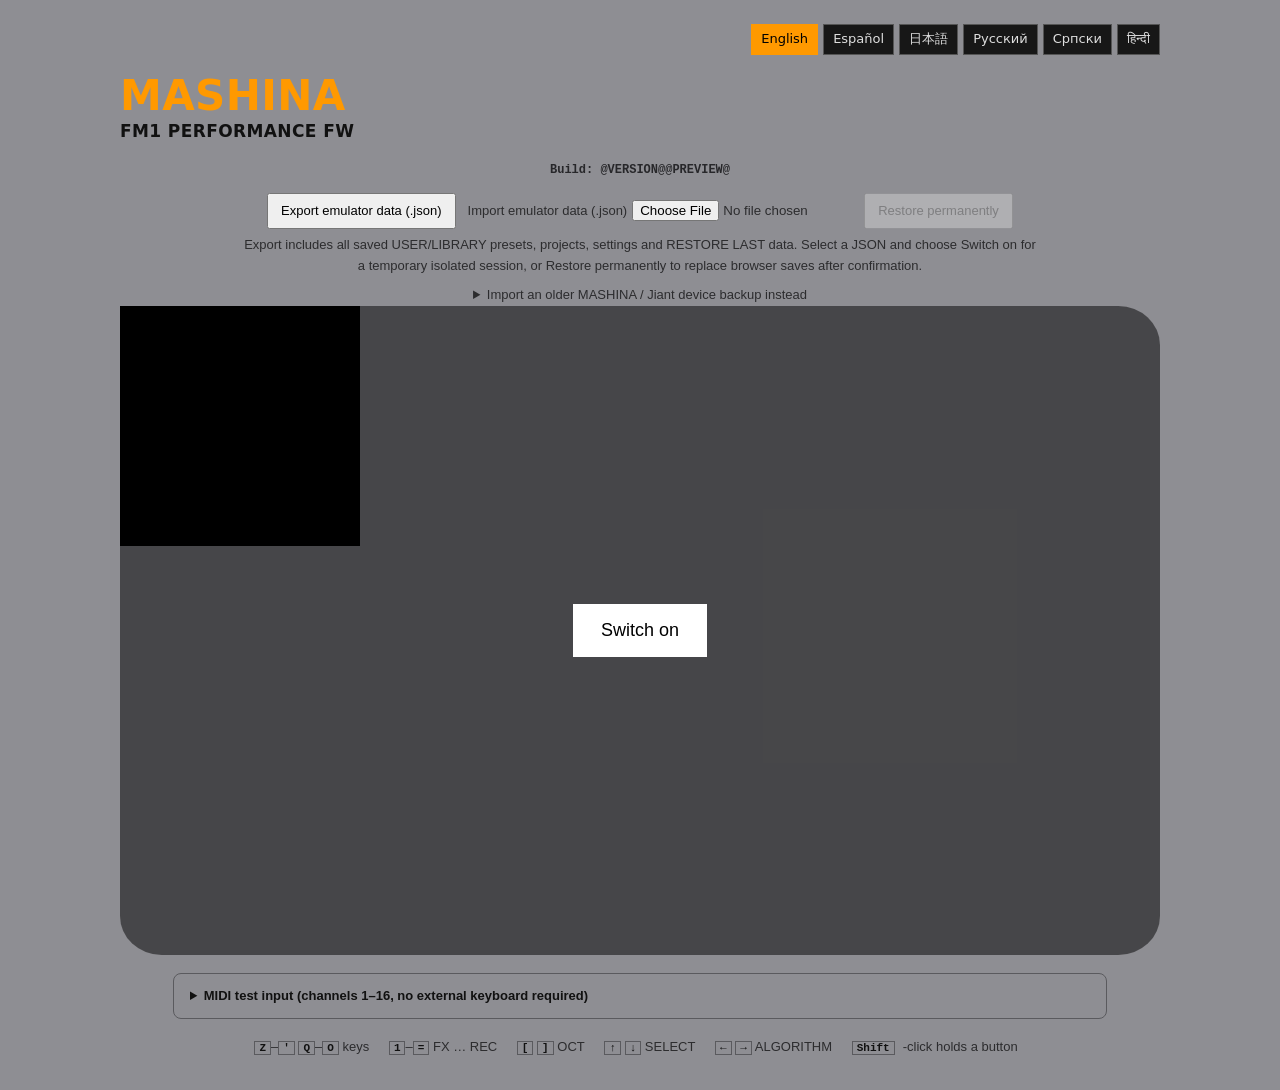
==== web/emu/index.html @ abeaca4f "Add Program Change controls to emulator MIDI test panel and exercise actual MIDI queue" ====
<!doctype html>
<!-- SPDX-License-Identifier: GPL-3.0-only
     Copyright (C) 2026 Leo Kuroshita (@kurogedelic), Hügelton Instruments
     Portions Copyright (C) 2026 Juan Ignacio Antonucci (Juan Jiant)
     The page follows X0X's browser page, web/emu/index.html of charlesvestal/fm1-x0x (GPL-3.0), a Felucca fork. -->
<html lang="en">
<head>
<meta charset="utf-8">
<meta name="viewport" content="width=device-width, initial-scale=1">
<title>MASHINA</title>
<link rel="icon" href="data:image/svg+xml,%3Csvg xmlns=%22http://www.w3.org/2000/svg%22 viewBox=%220 0 16 16%22%3E%3Crect width=%2216%22 height=%2216%22 rx=%223%22/%3E%3Crect x=%224%22 y=%224%22 width=%228%22 height=%228%22 fill=%22%23fff%22/%3E%3C/svg%3E">
<meta name="description" content="MASHINA v0.11, six-track live-performance firmware with external MIDI routing, synth and drum engines for the M-VAVE FM-1, running in your browser.">
<style>
/* DotGothic16 (SIL OFL 1.1, fonts/OFL.txt), cut to printable ASCII, for the knob labels */
@font-face { font-family: "DotGothic16"; src: url("fonts/DotGothic16-subset.woff") format("woff"); font-display: swap; }
:root { --bg: #8e8e93; --fg: #111; --dim: #2c2c2e; --rule: #5a5a5e;
        --body: #1d1d1f; --tray: #141415; --part: #2a2a2d; --edge: #3a3a3e; --label: #d6d6d8;
        --lit: #ff9900; --green: #ff9900; color-scheme: light; }
html, body { background: var(--bg); }
body { margin: 0; color: var(--fg); font: 13px/1.6 -apple-system, BlinkMacSystemFont, "Helvetica Neue", Arial, sans-serif; }
main { max-width: 1040px; margin: 0 auto; padding: 24px 16px 32px; }
@media (orientation: portrait) and (max-width: 700px) { main { padding: 8px 8px 24px; } }
a { color: inherit; }
.device { position: relative; width: 100%; aspect-ratio: 1000 / 624; user-select: none; -webkit-user-select: none;
          -webkit-touch-callout: none; touch-action: manipulation; }
.device svg { position: absolute; inset: 0; width: 100%; height: 100%; pointer-events: none; }
.device canvas { position: absolute; image-rendering: crisp-edges; image-rendering: pixelated; background: #000; }
.hit { position: absolute; touch-action: none; cursor: pointer; -webkit-tap-highlight-color: transparent; border-radius: 10px; }
.hit.knob { cursor: ns-resize; border-radius: 50%; }
.hit:focus-visible { outline: 2px solid var(--lit); outline-offset: 2px; }
.face { transition: fill .05s; }
.dim .face.btn { fill: #3a3934; }
.lit .face.btn { fill: var(--lit); }
.lit text { fill: #1d1d1f; }
.green .face.btn { fill: var(--green); }
.green text { fill: #0d2414; }
.face.key { fill: #0c0c0d; stroke: var(--edge); stroke-width: 1.5; }
.slit { fill: #3a3a3c; transition: fill .05s; }
.dim .slit { fill: #77777b; }
.lit .slit { fill: #ececee; filter: drop-shadow(0 0 3px rgba(255, 255, 255, .6)); }
/* #119: what can be pressed breathes, dark .. ~60 % of lit and back (hal/fm1_input.h fm1_led_breath, ~1.1 s; MENU >
 * LEDS DIM LO ~30 %): the peaks between dark and lit at ~0.8 / ~0.58 on screen (the LED's share, gamma-encoded) */
@keyframes breath-btn { 0%, 100% { fill: #3a3934; } 50% { fill: #d8d8d8; } }
@keyframes breath-slit { 0%, 100% { fill: #3a3a3c; } 50% { fill: #c8c8ca; } }
@keyframes breath-btn-lo { 0%, 100% { fill: #3a3934; } 50% { fill: #acacac; } }
@keyframes breath-slit-lo { 0%, 100% { fill: #3a3a3c; } 50% { fill: #a1a1a3; } }
.breath .face.btn { animation: breath-btn 1.13s ease-in-out infinite; }
.breath .slit { animation: breath-slit 1.13s ease-in-out infinite; }
.dimlo .breath .face.btn { animation-name: breath-btn-lo; }
.dimlo .breath .slit { animation-name: breath-slit-lo; }
@media (prefers-reduced-motion: reduce) {
  .breath .face.btn, .breath .slit { animation: none; }
  .breath .face.btn { fill: #777777; }
  .breath .slit { fill: #a1a1a3; }
}
/* the DRUM grid's beats (hal/fm1_input.h fm1_led_mid): a steady level between the glow and lit, ~15 % (DIM LO ~10 %) */
.mid .slit { fill: #9a9a9e; }
.dimlo .mid .slit { fill: #8a8a8e; }
.held .face { stroke: var(--lit); stroke-width: 3; }
.latched .face { stroke: #ff9900; stroke-width: 3; }
.start { position: absolute; inset: 0; display: grid; place-content: center; justify-items: center; gap: 12px;
         background: rgba(0, 0, 0, .5); border-radius: 4% / 6%; }
.start[hidden] { display: none; }
.start button { font: inherit; font-size: 18px; padding: 12px 28px; background: #fff; color: #000; border: 0; cursor: pointer; }
.start button:disabled { opacity: .4; cursor: progress; }
.start p { margin: 0; max-width: 32em; text-align: center; color: #fff; }
.keys, footer { margin: 16px 0 0; color: var(--dim); text-align: center; }
.keys span { white-space: nowrap; margin: 0 8px; }
.emu-flash-controls { display:flex; justify-content:center; align-items:center; flex-wrap:wrap; gap:12px; margin-bottom:6px; }
.emu-flash-controls button { font:inherit; padding:6px 12px; cursor:pointer; }
.emu-flash-controls label { display:inline-flex; align-items:center; gap:5px; }
.emu-flash-controls input { max-width:220px; }
#flash-status { max-width:800px; margin:6px auto; }
#backup-controls details { margin-top:8px; }
#backup-controls summary { cursor:pointer; }
kbd { font: 600 11px ui-monospace, Menlo, monospace; border: 1px solid var(--rule); padding: 0 4px; color: var(--fg); }
footer { margin-top: 12px; font-size: 12px; }
.midi-test { max-width: 900px; margin: 18px auto; padding: 12px 16px; border: 1px solid var(--rule); border-radius: 8px; }
.midi-test summary { cursor: pointer; font-weight: 600; }
.midi-test .controls, .midi-test .pads { display: flex; flex-wrap: wrap; gap: 8px; margin-top: 12px; align-items: end; }
.midi-test label { display: flex; flex-direction: column; gap: 4px; font-size: 12px; }
.midi-test input { width: 70px; font: inherit; color: var(--fg); background: transparent; border: 1px solid var(--rule); padding: 5px; }
.midi-test button { font: inherit; padding: 6px 10px; cursor: pointer; }
.midi-test button:disabled { opacity: .45; cursor: default; }
.midi-test p { font-size: 12px; color: var(--dim); }
footer nav a { margin: 0 6px; }
footer small { font-size: 11px; opacity: .8; }
</style>
<link rel="stylesheet" href="../mashina-nav.css">
<script defer src="../mashina-nav.js"></script>
<script defer src="../mashina-emu-locale.js"></script>
</head>
<body>
<main>
<nav id="mashina-langs"></nav>
<div class="mashina-site-header"><a class="mashina-brand" href="https://github.com/MishaMashinaMM/mashina-fm1-fw"><strong>MASHINA</strong><span>FM1 PERFORMANCE FW</span></a></div>
<p id="emulator-build-label" style="margin:4px 0 12px;text-align:center;font:600 12px ui-monospace,monospace;color:#27272a">Build: @VERSION@@PREVIEW@</p>
<div class="keys" id="backup-controls">
  <div class="emu-flash-controls">
    <button id="flash-export" type="button">Export emulator data (.json)</button>
    <label>Import emulator data (.json) <input id="flash-import" type="file" accept=".json,application/json"></label>
    <button id="flash-restore" type="button" disabled>Restore permanently</button>
  </div>
  <p id="flash-status" role="status">Export includes all saved USER/LIBRARY presets, projects, settings and RESTORE LAST data. Select a JSON and choose Switch on for a temporary isolated session, or Restore permanently to replace browser saves after confirmation.</p>
  <details>
    <summary>Import an older MASHINA / Jiant device backup instead</summary>
    <label><span data-ml="backup">Mashina, Jiant Live Drums, Jiant Live or Jiant backup (.json):</span> <input id="backup-file" type="file" accept=".json,application/json"></label>
    <span data-ml="optional">Optional: select before Switch on. The backup is validated and loaded into an isolated session; existing browser saves and your original file are not changed.</span>
    <p id="backup-status" role="status" data-ml="none">No backup selected — normal emulator.</p>
  </details>
</div>
<div class="device" id="device">
  <svg id="panel" viewBox="0 0 1000 624" aria-hidden="true"></svg>
  <canvas id="screen" width="240" height="240" role="img" aria-label="The screen"></canvas>
  <div class="start" id="start"><button id="go" type="button" data-ml="on">Switch on</button><p id="status" hidden></p></div>
</div>


<details class="midi-test" id="midi-test">
  <summary data-ml="midi">MIDI test input (channels 1–16, no external keyboard required)</summary>
  <div class="controls">
    <label><span data-ml="channel">Channel</span> <input id="midi-test-channel" type="number" min="1" max="16" value="1"></label>
    <label><span data-ml="note">Note</span> <input id="midi-test-note" type="number" min="0" max="127" value="60"></label>
    <label><span data-ml="velocity">Velocity</span> <input id="midi-test-velocity" type="number" min="1" max="127" value="100"></label>
    <button id="midi-test-on" type="button" disabled data-ml="noteOn">Note On</button>
    <button id="midi-test-off" type="button" disabled data-ml="noteOff">Note Off</button>
    <button id="midi-test-pulse" type="button" disabled data-ml="pulse">Play 200 ms</button>
    <button id="midi-test-panic" type="button" disabled data-ml="off">All Notes Off</button>
  </div>
  <div class="controls">
    <label><span data-ml="channel">Channel</span> <input id="midi-test-channel-2" type="number" min="1" max="16" value="2"></label>
    <label><span data-ml="note">Note</span> <input id="midi-test-note-2" type="number" min="0" max="127" value="60"></label>
    <label><span data-ml="velocity">Velocity</span> <input id="midi-test-velocity-2" type="number" min="1" max="127" value="100"></label>
    <button id="midi-test-on-2" type="button" disabled data-ml="noteOn">Note On</button>
    <button id="midi-test-off-2" type="button" disabled data-ml="noteOff">Note Off</button>
  </div>
  <div class="controls">
    <label><span data-ml="channel">Channel</span> <input id="midi-test-channel-3" type="number" min="1" max="16" value="3"></label>
    <label><span data-ml="note">Note</span> <input id="midi-test-note-3" type="number" min="0" max="127" value="60"></label>
    <label><span data-ml="velocity">Velocity</span> <input id="midi-test-velocity-3" type="number" min="1" max="127" value="100"></label>
    <button id="midi-test-on-3" type="button" disabled data-ml="noteOn">Note On</button>
    <button id="midi-test-off-3" type="button" disabled data-ml="noteOff">Note Off</button>
  </div>
  <div class="controls">
    <label><span data-ml="ccNum">CC number</span> <input id="midi-test-cc" type="number" min="0" max="127" value="30"></label>
    <label><span data-ml="ccVal">CC value</span> <input id="midi-test-cc-value" type="number" min="0" max="127" value="64"></label>
    <button id="midi-test-send-cc" type="button" disabled data-ml="sendCC">Send CC</button>
  </div>
  <div class="controls">
    <label><span data-ml="channel">Channel</span> <input id="midi-test-pc-channel" type="number" min="1" max="16" value="1"></label>
    <label><span data-ml="pcNum">Program Change (0–127)</span> <input id="midi-test-pc" type="number" min="0" max="127" value="127"></label>
    <button id="midi-test-send-pc" type="button" disabled data-ml="sendPC">Send PC</button>
  </div>
  <p data-ml="pcHint">PC 0–127 addresses preset 001–128 on LIB96. Channel 16 is reserved for projects and sections.</p>
  <div class="pads" id="midi-test-pads" aria-label="Selected track drum MIDI assignments"></div>
  <p id="midi-test-pad-status" data-ml="drums">Select a DRUM-X or DRUM-LAB track to use its MIDI note assignments. Set Channel to that track's RX channel. All Notes Off sends CC123 on every channel.</p>
</details>
<p class="keys">
  <span><kbd>Z</kbd>–<kbd>'</kbd> <kbd>Q</kbd>–<kbd>O</kbd> keys</span>
  <span><kbd>1</kbd>–<kbd>=</kbd> FX … REC</span>
  <span><kbd>[</kbd> <kbd>]</kbd> OCT</span>
  <span><kbd>↑</kbd> <kbd>↓</kbd> SELECT</span>
  <span><kbd>←</kbd> <kbd>→</kbd> ALGORITHM</span>
  <span><kbd>Shift</kbd><span data-ml="shift">-click holds a button</span></span>
</p>


</main>

<script type="module">
import { readBackup } from "./fm1backup.js";
import {encodeEmulatorFlash,decodeEmulatorFlash,restorePersistentEmulatorFlash} from "./emulator-flash-backup.mjs";
const NS = "http://www.w3.org/2000/svg";
// panel.c's labels (bit = label) and encoder roles
const B = { FX: 0, SCL: 1, ENV: 2, LFO: 3, EDIT: 4, GLO: 5, HOME: 6, SAVE: 7, ARP: 8, SEQ: 9, PLAY: 10, REC: 11, "OCT-": 12, "OCT+": 13 };
const EN = { SELECT: 0, ALGORITHM: 1, PRESETS: 2, "KNOB 1": 3, "KNOB 2": 4, "KNOB 3": 5, "KNOB 4": 6 };
const PLAY_GREEN = 14;
// the 27 keys F3..G5: key k = k semitones above F3
const WHITE = [0, 2, 4, 6, 7, 9, 11, 12, 14, 16, 18, 19, 21, 23, 24, 26];
const BLACK = [1, 3, 5, 8, 10, 13, 15, 17, 20, 22, 25];
const BLACK_AFTER = [0, 1, 2, 4, 5, 7, 8, 9, 11, 12, 14];      // the white key each black one follows
const LIBRARY_SLOTS = Number("@LIBRARY_SLOTS@") || 32;
// Isolate expanded preview from the v0.14 browser session.
const STORE = "felucca-emu-flash"+(LIBRARY_SLOTS===96?"-lib96":"");
const flashStatus=document.getElementById("flash-status");
const flashImport=document.getElementById("flash-import");
const flashExport=document.getElementById("flash-export");
const flashRestore=document.getElementById("flash-restore");
let checkedImport=null, flashImportGeneration=0;
let flashSession=false;
let snapshotRequested=false;
function downloadFlash(sectors){
  const doc=encodeEmulatorFlash(sectors,LIBRARY_SLOTS);
  const blob=new Blob([JSON.stringify(doc,null,2)],{type:"application/json"});
  const url=URL.createObjectURL(blob);
  const a=document.createElement("a");
  a.href=url;
  a.download="mashina-emulator-flash-"+new Date().toISOString().slice(0,10)+".json";
  document.body.append(a);
  a.click();
  a.remove();
  setTimeout(()=>URL.revokeObjectURL(url),1000);
  flashStatus.textContent="Exported "+doc.sectors.length+" saved flash sectors. Keep the JSON safe.";
}
flashExport.addEventListener("click",()=>{
  try {
    if(node){
      if(snapshotRequested)return;
      snapshotRequested=true;
      flashExport.disabled=true;
      node.port.postMessage({type:"flash-snapshot"});
      flashStatus.textContent="Capturing current emulator data...";
    } else downloadFlash(loadFlash());
  }catch(err){
    snapshotRequested=false;flashExport.disabled=false;
    flashStatus.textContent="Export failed: "+err.message;
  }
});
flashImport.addEventListener("change",async()=>{
  const generation=++flashImportGeneration;
  checkedImport=null;
  flashRestore.disabled=true;
  if(node){flashStatus.textContent="Restart the emulator page before importing.";return;}
  const file=flashImport.files[0];
  if(!file){flashStatus.textContent="No emulator backup selected.";return;}
  try {
    const sectors=decodeEmulatorFlash(await file.text(),LIBRARY_SLOTS);
    if(generation!==flashImportGeneration)return;
    checkedImport=sectors;
    flashRestore.disabled=false;
    flashStatus.textContent="Validated "+Object.keys(sectors).length+" sectors from "+file.name+". Switch on opens an isolated session; Restore permanently replaces browser saves after confirmation.";
  }catch(err){
    if(generation===flashImportGeneration)flashStatus.textContent="Import refused: "+err.message;
  }
});
flashRestore.addEventListener("click",()=>{
  if(node||!checkedImport||flashRestore.disabled)return;
  if(document.getElementById("backup-file").files.length){
    flashStatus.textContent="Remove the older device backup selection before restoring emulator data.";
    return;
  }
  if(!window.confirm("REPLACE this browser's saved MASHINA emulator presets, projects, settings and RESTORE LAST data with this JSON? This cannot be undone without an earlier export. The JSON file itself will not change."))return;
  try{
    const count=restorePersistentEmulatorFlash(localStorage,STORE,checkedImport);
    flashImport.value="";
    ++flashImportGeneration;
    checkedImport=null;
    flashRestore.disabled=true;
    flashStatus.textContent="Permanent restore verified: "+count+" sectors saved to this browser. Click Switch on normally. Reloads at this same address will use the restored data.";
  }catch(err){
    flashStatus.textContent="Permanent restore refused: "+err.message;
  }
});

// ------------------------------------------------------------------ the panel
// Two drawings of the same controls: WIDE after the FM-1's own layout, TALL for a phone held upright (the
// screen larger, the keys across the whole width). Rebuilt when the orientation changes; the state stays.
const ROW1 = ["FX", "SCL", "ENV", "LFO", "EDIT", "GLO"], ROW2 = ["HOME", "SAVE", "ARP", "SEQ", "PLAY", "REC"];
const KNOBS = ["MASTER", "SELECT", "PRESETS", "ALGORITHM", "KNOB 1", "KNOB 2", "KNOB 3", "KNOB 4"];
const LAYOUTS = {
  wide: {
    w: 1000, h: 624, screen: [292, 44, 256],
    knobs: [[105, 100, 24], [215, 100, 24], [105, 205, 24], [215, 205, 24], [610, 100, 22], [714, 100, 22], [818, 100, 22], [922, 100, 22]],
    trays: [[50, 250, 220, 50], [568, 160, 400, 140]],
    oct: [[60, 258, 90, 34], [170, 258, 90, 34]],
    grid: [582, 174, 54, 48, 63, 62], keybed: [36, 332, 928, 256],
  },
  tall: {
    w: 600, h: 1070, screen: [130, 104, 340],
    knobs: [[66, 64, 24], [186, 64, 24], [414, 64, 24], [534, 64, 24], [90, 512, 26], [230, 512, 26], [370, 512, 26], [510, 512, 26]],
    trays: [[14, 572, 572, 146], [150, 728, 300, 62]],
    oct: [[164, 737, 128, 44], [308, 737, 128, 44]],
    grid: [24, 582, 86, 60, 94, 70], keybed: [14, 800, 572, 256],
  },
};
const svg = document.getElementById("panel"), device = document.getElementById("device"), canvas = document.getElementById("screen");
function el(tag, attrs, parent = svg) {
  const e = document.createElementNS(NS, tag);
  for (const [k, v] of Object.entries(attrs)) e.setAttribute(k, v);
  parent.appendChild(e);
  return e;
}
const SANS = "-apple-system, 'Helvetica Neue', Arial, sans-serif", DOT = "'DotGothic16', " + SANS;
function label(parent, x, y, s, size, font = SANS, ink = "var(--label)") {
  const t = el("text", { x, y, "text-anchor": "middle", "font-family": font,
                         "font-size": size, "font-weight": 600, fill: ink, "letter-spacing": ".04em" }, parent);
  t.textContent = s;
  return t;
}
const KEYNAMES = ["F", "F♯", "G", "G♯", "A", "A♯", "B", "C", "C♯", "D", "D♯", "E"];
const keyName = (k) => KEYNAMES[k % 12] + (3 + Math.floor((k + 5) / 12));

let node = null, btnMask = 0, keyMask = 0, latched = 0, masterValue = 700, lastLeds = [0, 0, 0, 0, 0], layout = null;
const angle = Object.fromEntries(KNOBS.map((n) => [n, 0]));
angle.MASTER = -135 + 270 * masterValue / 1023;
const knobs = [], buttons = [], keys = [];
const btnBy = new Map(), keyBy = new Map();                   // pointer / key code -> label bit or key
const send = (m) => { if (node) node.port.postMessage(m); };

function build(name) {
  const L = LAYOUTS[name];
  layout = name;
  svg.innerHTML = "";
  svg.setAttribute("viewBox", `0 0 ${L.w} ${L.h}`);
  device.style.aspectRatio = `${L.w} / ${L.h}`;
  for (const d of device.querySelectorAll(".hit")) d.remove();
  knobs.length = buttons.length = keys.length = 0;
  el("rect", { x: 4, y: 4, width: L.w - 8, height: L.h - 8, rx: 40, fill: "var(--body)" });
  for (const [x, y, w, h] of L.trays) el("rect", { x, y, width: w, height: h, rx: 14, fill: "var(--tray)" });
  const [sx, sy, ss] = L.screen;
  el("rect", { x: sx, y: sy, width: ss, height: ss, rx: 18, fill: "#0b0b0c" });
  const inset = ss / 32;                                         // the 240 x 240 panel inside its bezel
  Object.assign(canvas.style, { left: `${(sx + inset) / L.w * 100}%`, top: `${(sy + inset) / L.h * 100}%`,
                                width: `${(ss - 2 * inset) / L.w * 100}%`, height: `${(ss - 2 * inset) / L.h * 100}%` });
  KNOBS.forEach((n, i) => {
    const [x, y, r] = L.knobs[i], g = el("g", {});
    el("circle", { cx: x, cy: y, r: r + 5, fill: "var(--tray)" }, g);
    el("circle", { cx: x, cy: y, r, fill: "var(--part)", stroke: "var(--edge)", "stroke-width": 2 }, g);
    const ind = n === "MASTER" ? el("line", { x1: x, y1: y - r + 5, x2: x, y2: y - r + 14, stroke: "var(--label)", "stroke-width": 3, "stroke-linecap": "round" }, g) : null;
    label(g, x, y - r - 12, n, 16, DOT);
    el("circle", { cx: x, cy: y, r: r + 12, fill: "transparent" }, g);
    knobs.push({ g, ind, x, y, name: n, role: n === "MASTER" ? "master" : EN[n] });
  });
  const button = ([x, y, w, h], n, sub) => {
    const g = el("g", {});
    el("rect", { x, y, width: w, height: h, rx: 8, fill: "var(--part)", stroke: "var(--edge)", "stroke-width": 1.5, class: "face btn" }, g);
    const ink = n === "REC" ? "#ff9900" : undefined;
    if (sub) { label(g, x + w / 2, y + h / 2 - 2, n, 10.8, SANS, ink); label(g, x + w / 2, y + h / 2 + 11, sub, 9.9); }
    else label(g, x + w / 2, y + h / 2 + 4.5, n, 12.6, SANS, ink);
    buttons.push({ g, bit: B[n], name: sub ? `${n} / ${sub}` : n });
  };
  button(L.oct[0], "OCT-");
  button(L.oct[1], "OCT+");
  const [gx, gy, gw, gh, dx, dy] = L.grid;
  for (let i = 0; i < 6; i++) {
    button([gx + i * dx, gy, gw, gh], ROW1[i]);
    button([gx + i * dx, gy + dy, gw, gh], ROW2[i], ROW2[i] === "PLAY" ? "STOP" : "");
  }
  const [x0, y0, w, h] = L.keybed;
  el("rect", { x: x0, y: y0, width: w, height: h, rx: 18, fill: "var(--tray)" });
  // the keys: two rows of the same black keys, each with a slit down its middle that lights
  const pitch = (w - 24) / 16, kw = pitch * 0.78, kh = h * 0.425, sw = Math.max(3, kw * 0.14);
  const key = (cx, cy, k) => {
    const g = el("g", {}), y = cy - kh / 2;
    el("rect", { x: cx - kw / 2, y, width: kw, height: kh, rx: kw / 2, class: "face key" }, g);
    el("rect", { x: cx - sw / 2, y: y + kw * 0.4, width: sw, height: kh - kw * 0.8, rx: sw / 2, class: "slit" }, g);
    el("rect", { x: cx - pitch / 2, y: cy - h * 0.24, width: pitch, height: h * 0.48, fill: "transparent" }, g);   // its target
    keys[k] = { g, name: keyName(k) };
  };
  WHITE.forEach((k, i) => key(x0 + 12 + (i + 0.5) * pitch, y0 + h * 0.75, k));
  BLACK_AFTER.forEach((a, j) => key(x0 + 12 + (a + 1) * pitch, y0 + h * 0.25, BLACK[j]));
  // HTML targets over the drawing (pointer-events: none): touch-action and pointer capture work on them everywhere
  const hit = (c, cls, role) => {
    const b = c.g.getBBox(), d = document.createElement("div");
    d.className = "hit" + (cls ? " " + cls : "");
    Object.assign(d.style, { left: `${b.x / L.w * 100}%`, top: `${b.y / L.h * 100}%`,
                             width: `${b.width / L.w * 100}%`, height: `${b.height / L.h * 100}%` });
    d.setAttribute("role", role);
    d.setAttribute("aria-label", c.name);
    d.title = c.name;
    d.tabIndex = 0;
    d.addEventListener("touchstart", (e) => e.preventDefault(), { passive: false });
    d.addEventListener("contextmenu", (e) => e.preventDefault());
    device.insertBefore(d, document.getElementById("start"));
    c.hit = d;
  };
  knobs.forEach((k) => { hit(k, "knob", "slider"); bindKnob(k); drawKnob(k); });
  buttons.forEach((b) => { hit(b, "", "button"); bindButton(b); });
  keys.forEach((k, i) => { hit(k, "", "button"); bindKey(k, i); });
  syncButtons(true);
  syncKeys(true);
  drawLights(lastLeds);
}

// ------------------------------------------------------------------ input
function syncButtons(redraw) {
  let m = latched;
  for (const b of btnBy.values()) m |= 1 << b;
  if (m !== btnMask) { btnMask = m; send({ type: "buttons", mask: m }); }
  else if (!redraw) return;
  for (const b of buttons) {
    const on = !!(m & (1 << b.bit));
    b.g.classList.toggle("held", on);
    b.g.classList.toggle("latched", !!(latched & (1 << b.bit)));
    b.hit.setAttribute("aria-pressed", on);
  }
}
function syncKeys(redraw) {
  let m = 0;
  for (const k of keyBy.values()) m |= 1 << k;
  if (m !== keyMask) { keyMask = m; send({ type: "keys", mask: m }); }
  else if (!redraw) return;
  keys.forEach((k, i) => k.g.classList.toggle("held", !!(m & (1 << i))));
}
function bindButton(b) {
  b.hit.addEventListener("pointerdown", (e) => {
    e.preventDefault();
    if (e.shiftKey || e.button === 2) { latched ^= 1 << b.bit; syncButtons(true); return; }
    if (latched & (1 << b.bit)) { latched &= ~(1 << b.bit); syncButtons(true); return; }
    b.hit.setPointerCapture(e.pointerId);
    btnBy.set("p" + e.pointerId, b.bit);
    syncButtons();
  });
  b.hit.addEventListener("keydown", (e) => {
    if ((e.key === "Enter" || e.key === " ") && !e.repeat) { btnBy.set("f" + b.bit, b.bit); syncButtons(); e.preventDefault(); e.stopPropagation(); }
  });
  b.hit.addEventListener("keyup", () => { if (btnBy.delete("f" + b.bit)) syncButtons(); });
}
function bindKey(k, i) {
  k.hit.addEventListener("pointerdown", (e) => {
    e.preventDefault();
    k.hit.setPointerCapture(e.pointerId);
    keyBy.set("p" + e.pointerId, i);
    syncKeys();
  });
}
function release(e) {
  const id = "p" + e.pointerId;
  if (btnBy.delete(id)) syncButtons();
  if (keyBy.delete(id)) syncKeys();
}
for (const t of ["pointerup", "pointercancel", "lostpointercapture"]) device.addEventListener(t, release);

function drawKnob(k) { if (k.ind) k.ind.setAttribute("transform", `rotate(${angle[k.name]} ${k.x} ${k.y})`); }
function turn(k, n) {
  if (!n) return;
  if (k.role === "master") {
    masterValue = Math.max(0, Math.min(1023, masterValue + n * 16));
    angle.MASTER = -135 + 270 * masterValue / 1023;
    send({ type: "master", value: masterValue });
  } else {
    angle[k.name] = (angle[k.name] + n * 18) % 360;            // 20 detents a turn
    send({ type: "enc", role: k.role, n });
  }
  drawKnob(k);
}
function bindKnob(k) {
  let drag = null, wheel = 0;
  k.hit.addEventListener("pointerdown", (e) => {
    e.preventDefault();
    k.hit.setPointerCapture(e.pointerId);
    drag = { y: e.clientY, acc: 0 };
  });
  k.hit.addEventListener("pointermove", (e) => {
    if (!drag) return;
    drag.acc += drag.y - e.clientY;
    drag.y = e.clientY;
    const step = k.role === "master" ? 3 : 8, n = Math.trunc(drag.acc / step);
    if (n) { drag.acc -= n * step; turn(k, n); }
  });
  const end = () => { drag = null; };
  k.hit.addEventListener("pointerup", end);
  k.hit.addEventListener("pointercancel", end);
  k.hit.addEventListener("wheel", (e) => {
    e.preventDefault();
    const dy = e.deltaMode === 1 ? e.deltaY * 33 : e.deltaY;
    if (Math.abs(dy) >= 50) { turn(k, dy < 0 ? 1 : -1); wheel = 0; return; }   // a wheel notch: one detent
    wheel -= dy;                                                                   // a trackpad: by distance
    const n = Math.trunc(wheel / 25);
    if (n) { wheel -= n * 25; turn(k, n); }
  }, { passive: false });
  k.hit.addEventListener("keydown", (e) => {
    const d = { ArrowUp: 1, ArrowRight: 1, ArrowDown: -1, ArrowLeft: -1 }[e.key];
    if (d) { turn(k, d); e.preventDefault(); e.stopPropagation(); }
  });
}
const tall = matchMedia("(orientation: portrait) and (max-width: 700px)");
build(tall.matches ? "tall" : "wide");
tall.addEventListener("change", () => build(tall.matches ? "tall" : "wide"));
document.fonts?.load("16px DotGothic16").then(() => build(layout), () => {});   // the labels' width: the hit areas

// the computer keyboard, every key one control: F3..A#4 on the Z (white) and A (black) rows, B4..G5 on Q..O
// in semitones, the twelve buttons on the number row in the panel's order (held while the key is), [ ] OCT
const KEYMAP = {};
["KeyZ", "KeyX", "KeyC", "KeyV", "KeyB", "KeyN", "KeyM", "Comma", "Period", "Slash"].forEach((c, i) => KEYMAP[c] = { key: WHITE[i] });
[["KeyS", 1], ["KeyD", 3], ["KeyF", 5], ["KeyH", 8], ["KeyJ", 10], ["KeyL", 13], ["Semicolon", 15], ["Quote", 17]].forEach(([c, k]) => KEYMAP[c] = { key: k });
["KeyQ", "KeyW", "KeyE", "KeyR", "KeyT", "KeyY", "KeyU", "KeyI", "KeyO"].forEach((c, i) => KEYMAP[c] = { key: 18 + i });
["Digit1", "Digit2", "Digit3", "Digit4", "Digit5", "Digit6", "Digit7", "Digit8", "Digit9", "Digit0", "Minus", "Equal"]
  .forEach((c, i) => KEYMAP[c] = { btn: B[[...ROW1, ...ROW2][i]] });
Object.assign(KEYMAP, { BracketLeft: { btn: B["OCT-"] }, BracketRight: { btn: B["OCT+"] } });
const ARROWS = { ArrowUp: [EN.SELECT, 1], ArrowDown: [EN.SELECT, -1], ArrowRight: [EN.ALGORITHM, 1], ArrowLeft: [EN.ALGORITHM, -1] };
addEventListener("keydown", (e) => {
  if (!node || e.metaKey || e.ctrlKey || e.altKey || e.target.closest?.(".hit.knob")) return;
  if (ARROWS[e.code]) { const [r, n] = ARROWS[e.code]; turn(knobs.find((k) => k.role === r), n); e.preventDefault(); return; }
  const m = KEYMAP[e.code];
  if (!m) return;
  e.preventDefault();
  if (e.repeat) return;
  if (m.key !== undefined) { keyBy.set("k" + e.code, m.key); syncKeys(); }
  else { btnBy.set("k" + e.code, m.btn); syncButtons(); }
});
addEventListener("keyup", (e) => {
  const id = "k" + e.code;
  if (keyBy.delete(id)) syncKeys();
  if (btnBy.delete(id)) syncButtons();
});
addEventListener("blur", () => {
  for (const id of [...btnBy.keys()]) if (id[0] !== "p") btnBy.delete(id);
  for (const id of [...keyBy.keys()]) if (id[0] !== "p") keyBy.delete(id);
  syncButtons();
  syncKeys();
});

// ------------------------------------------------------------------ screen and lights
const ctx = document.getElementById("screen").getContext("2d");
const img = ctx.createImageData(240, 240);
function drawScreen(fb) {
  const d = img.data;
  for (let i = 0; i < 240 * 240; i++) {
    const v = fb[i], p = ((v >> 8) | (v << 8)) & 0xFFFF;          // the panel's byte order -> RGB565
    d[i * 4] = ((p >> 11) & 31) * 255 / 31;
    d[i * 4 + 1] = ((p >> 5) & 63) * 255 / 63;
    d[i * 4 + 2] = (p & 31) * 255 / 31;
    d[i * 4 + 3] = 255;
  }
  ctx.putImageData(img, 0, 0);
}
// the power-on sweep (hal/fm1_led_anim.h): a level per LED, lit frames /64 (| 128: the glow under them), drawn as the
// LED's share of lit between its dark (or glowing) colour and the lit one, mixed in linear light
const lin = (h) => [1, 3, 5].map((i) => (parseInt(h.slice(i, i + 2), 16) / 255) ** 2.2);
const ANIM = { btn: [lin("#3a3934"), lin("#3a3934"), lin("#fff4d6")], slit: [lin("#3a3a3c"), lin("#77777b"), lin("#ececee")] };
function animFill(kind, q) {
  const [dark, glow, lit] = ANIM[kind], s = Math.min(q & 127, 64) / 64, base = q & 128 ? glow : dark;
  const c = base.map((v, i) => Math.round(255 * (v + (lit[i] - v) * s) ** (1 / 2.2)));
  return `rgb(${c.join(",")})`;
}
function drawAnim(anim) {
  for (const b of buttons) b.g.querySelector(".face").style.fill = anim ? animFill("btn", anim[b.bit]) : "";
  keys.forEach((k, i) => { k.g.querySelector(".slit").style.fill = anim ? animFill("slit", anim[14 + i]) : ""; });
}
function drawLights([litB, litK, dimB, dimK, dimLo = 0, brB = 0, brK = 0, midK = 0], anim = null) {
  drawAnim(anim);
  document.documentElement.classList.toggle("dimlo", !!dimLo);   // (the breath's lower peak)
  for (const b of buttons) {
    const bit = 1 << b.bit, green = b.bit === B.PLAY && (litB & (1 << PLAY_GREEN));
    b.g.classList.toggle("lit", !!(litB & bit) && !green);
    b.g.classList.toggle("green", !!green);
    b.g.classList.toggle("dim", !!(dimB & bit));
    b.g.classList.toggle("breath", !!(brB & bit));
  }
  keys.forEach((k, i) => {
    k.g.classList.toggle("lit", !!(litK & (1 << i)));
    k.g.classList.toggle("dim", !!(dimK & (1 << i)));
    k.g.classList.toggle("breath", !!(brK & (1 << i)));
    k.g.classList.toggle("mid", !!(midK & (1 << i)));
  });
}

// ------------------------------------------------------------------ the flash, kept in this browser
function loadFlash() {
  try {
    const raw = JSON.parse(localStorage.getItem(STORE) || "{}"), out = {};
    for (const [off, b64] of Object.entries(raw)) out[off] = Uint8Array.from(atob(b64), (c) => c.charCodeAt(0));
    return out;
  } catch { return {}; }
}
function saveFlash(sectors) {
  try {
    const raw = {};
    for (const [off, u8] of Object.entries(sectors)) {
      let s = "";
      for (let i = 0; i < u8.length; i += 4096) s += String.fromCharCode.apply(null, u8.subarray(i, i + 4096));
      raw[off] = btoa(s);
    }
    localStorage.setItem(STORE, JSON.stringify(raw));
    return true;
  } catch { return false; }                                       // private mode, full: this session only
}

// ------------------------------------------------------------------ built-in MIDI test: same WebAssembly queue as an external keyboard
const testValue = (id, lo, hi) => {
  const el = document.getElementById(id), n = Number(el.value);
  const v = Math.max(lo, Math.min(hi, Number.isFinite(n) ? Math.round(n) : lo));
  el.value = String(v);
  return v;
};
const testChannel = () => testValue("midi-test-channel", 1, 16) - 1;
const testNote = () => testValue("midi-test-note", 0, 127);
const testVelocity = () => testValue("midi-test-velocity", 1, 127);
const testCC = () => testValue("midi-test-cc", 0, 127);
const testCCValue = () => testValue("midi-test-cc-value", 0, 127);
const midiTestSend = (status, note, velocity) => send({ type: "midi", data: [status, note, velocity] });
const testHeld = new Set(), testTimers = new Set();
function testStart(ch, n, vel) {
  if (!node) return;
  midiTestSend(0x90 | ch, n, vel);
  testHeld.add(ch * 128 + n);
}
function testStop(ch, n) {
  if (!node) return;
  midiTestSend(0x80 | ch, n, 0);
  testHeld.delete(ch * 128 + n);
}
function testPulse(ch, n, vel) {
  testStart(ch, n, vel);
  const timer = setTimeout(() => { testTimers.delete(timer); testStop(ch, n); }, 200);
  testTimers.add(timer);
}
document.getElementById("midi-test-on").addEventListener("click", () => testStart(testChannel(), testNote(), testVelocity()));
document.getElementById("midi-test-off").addEventListener("click", () => testStop(testChannel(), testNote()));
document.getElementById("midi-test-pulse").addEventListener("click", () => testPulse(testChannel(), testNote(), testVelocity()));
for (const row of [2, 3]) {
  const suffix = "-" + row;
  const channel = () => testValue("midi-test-channel" + suffix, 1, 16) - 1;
  const note = () => testValue("midi-test-note" + suffix, 0, 127);
  const velocity = () => testValue("midi-test-velocity" + suffix, 1, 127);
  let held = null;
  document.getElementById("midi-test-on" + suffix).addEventListener("click", () => {
    if (held !== null) testStop(held.ch, held.note);
    held = {ch: channel(), note: note()};
    testStart(held.ch, held.note, velocity());
  });
  document.getElementById("midi-test-off" + suffix).addEventListener("click", () => {
    if (held !== null) {
      testStop(held.ch, held.note);
      held = null;
    }
  });
  document.getElementById("midi-test-panic").addEventListener("click", () => { held = null; });
}
document.getElementById("midi-test-send-cc").addEventListener("click", () => {
  if (node) midiTestSend(0xB0 | testChannel(), testCC(), testCCValue());
});
document.getElementById("midi-test-send-pc").addEventListener("click", () => {
  const channel = testValue("midi-test-pc-channel", 1, 16) - 1;
  const program = testValue("midi-test-pc", 0, 127);
  if (node) midiTestSend(0xC0 | channel, program, 0);
});
document.getElementById("midi-test-panic").addEventListener("click", () => {
  for (const timer of testTimers) clearTimeout(timer);
  testTimers.clear();
  for (const key of [...testHeld]) testStop(Math.floor(key / 128), key % 128);
  for (let ch = 0; ch < 16; ch++) midiTestSend(0xB0 | ch, 123, 0);
});
const testPads = [];
for (let lane = 0; lane < 12; lane++) {
  const pad = document.createElement("button");
  pad.type = "button";
  pad.disabled = true;
  pad.className = "midi-test-pad";
  pad.textContent = `${String(lane + 1).padStart(2, "0")} · —`;
  pad.title = "Select a drum track";
  pad.dataset.note = "255";
  pad.addEventListener("click", () => {
    const note = Number(pad.dataset.note);
    if (note <= 127) testPulse(testChannel(), note, testVelocity());
  });
  document.getElementById("midi-test-pads").append(pad);
  testPads.push(pad);
}
function midiTestPadMap(map) {
  const active = map.notes.some(n => n <= 127);
  document.getElementById("midi-test-pad-status").textContent = active
    ? `Track ${map.track + 1} drum pad notes (live assignments). Set Channel to this track's RX channel.`
    : `Track ${map.track + 1} is not a drum engine. Select DRUM-X or DRUM-LAB to audition pads.`;
  testPads.forEach((pad, i) => {
    const note = map.notes[i];
    pad.dataset.note = String(note);
    pad.textContent = `${String(i + 1).padStart(2, "0")} · ${note <= 127 ? note : "—"}`;
    pad.title = note <= 127 ? `Pad ${i + 1}, MIDI note ${note}` : "Select a drum track";
    pad.disabled = !node || note > 127;
  });
}
function midiTestEnable(on) {
  for (const b of document.querySelectorAll("#midi-test button")) b.disabled = !on;
  for (const pad of testPads) if (Number(pad.dataset.note) > 127) pad.disabled = true;
}

// ------------------------------------------------------------------ Web MIDI in (channel messages)
async function midiOn() {
  if (!navigator.requestMIDIAccess) return;
  try {
    const access = await navigator.requestMIDIAccess();
    const bind = () => {
      for (const input of access.inputs.values()) {
        input.onmidimessage = (e) => {
          const d = e.data;
          if (d.length >= 2 && d[0] >= 0x80 && d[0] < 0xF0) send({ type: "midi", data: [d[0], d[1], d[2] || 0] });
        };
      }
    };
    access.onstatechange = bind;
    bind();
  } catch { /* no permission: the panel only */ }
}

// ------------------------------------------------------------------ switching on
const status = document.getElementById("status");
const say = (t) => { status.textContent = t; status.hidden = !t; };
async function switchOn() {
  const go = document.getElementById("go");
  go.disabled = true;
  go.textContent = "Starting…";
  try {
    const ac = new AudioContext({ sampleRate: 44100, latencyHint: "interactive" });
    const backupFile = document.getElementById("backup-file").files[0];
    const importFile = flashImport.files[0];
    if (importFile && backupFile) throw Error("Choose only one import type");
    const backup = backupFile ? readBackup(await backupFile.text()) : null;
    const importedFlash = importFile ? decodeEmulatorFlash(await importFile.text(),LIBRARY_SLOTS) : null;
    const backupMode = !!backup;
    flashSession = !!importedFlash;
    let sectors = backupMode ? {} : importedFlash || loadFlash();
    const [wasm] = await Promise.all([
      fetch("felucca.wasm", { cache: "no-cache" }).then((r) => { if (!r.ok) throw new Error(`felucca.wasm: ${r.status}`); return r.arrayBuffer(); }),
      ac.audioWorklet.addModule("worklet.js?v=" + Date.now())]);
    node = new AudioWorkletNode(ac, "felucca", { numberOfInputs: 0, numberOfOutputs: 1, outputChannelCount: [2] });
    node.connect(ac.destination);
    let warned = false;
    await new Promise((res, rej) => {
      node.port.onmessage = (e) => {
        const m = e.data;
        if (m.type === "ready") {
          res();
        }
        else if (m.type === "flash-snapshot") {
          snapshotRequested=false;
          flashExport.disabled=false;
          try { downloadFlash(m.sectors); }
          catch(err) { flashStatus.textContent="Export failed: "+err.message; }
        }
        else if (m.type === "backup-ready")
          document.getElementById("backup-status").textContent =
            `Loaded ${m.objects} backup entries in an isolated emulator session.`;
        else if (m.type === "error") rej(new Error(m.message));
        else if (m.type === "frame") {
          if (m.drumPads) midiTestPadMap(m.drumPads);
          if (m.fb) drawScreen(m.fb);
          if (m.leds) drawLights(lastLeds = m.leds, m.anim);
          if (m.sectors && !backupMode && !flashSession && !saveFlash(m.sectors) && !warned) {
            warned = true;
            console.warn("JIANT: this browser does not keep the saves; they last until the page closes.");
          }
        }
      };
      node.port.postMessage({ type: "load", wasm, sectors, backupObjects: backup?.objects.map(({id, bytes}) => ({id, bytes})), master: masterValue }, [wasm]);
    });
    await ac.resume();
    document.getElementById("backup-file").disabled = true;
    flashImport.disabled=true;
    flashRestore.disabled=true;
    if(flashSession)flashStatus.textContent="Isolated imported emulator running. Export any changes before closing: browser saves remain untouched.";
    document.getElementById("start").hidden = true;
    midiTestEnable(true);
    go.textContent = "On";
    if (ac.sampleRate !== 44100) console.warn(`JIANT: the browser plays at ${ac.sampleRate} Hz, the pitch is off by ${(1200 * Math.log2(ac.sampleRate / 44100)).toFixed(0)} cents.`);
    syncButtons();
    syncKeys();
    send({ type: "visible", on: !document.hidden });
    midiOn();
  } catch (err) {
    node = null;
    flashSession=false;
    midiTestEnable(false);
    go.disabled = false;
    go.textContent = "Switch on";
    say("Could not start: " + (err && err.message || err) + ". A current Chrome, Edge, Firefox or Safari should work.");
  }
}
document.getElementById("go").addEventListener("click", switchOn);
document.addEventListener("visibilitychange", () => send({ type: "visible", on: !document.hidden }));
</script>
</body>
</html>
---- web/mashina-nav.css ----
/* SPDX-License-Identifier: GPL-3.0-only
 * Shared MASHINA page identity, six-language picker. */
.mashina-site-header{margin:8px 0 20px}
.mashina-brand{display:inline-flex!important;flex-direction:column!important;align-items:flex-start!important;text-decoration:none!important;line-height:1.22!important;white-space:normal!important;gap:0!important;letter-spacing:.03em}
.mashina-brand strong{font:700 clamp(27px,4vw,42px)/1.18 system-ui,Arial,sans-serif;color:#ff9900}
.mashina-brand span{font:600 clamp(12px,1.7vw,17px)/1.3 system-ui,Arial,sans-serif;color:var(--fg,#f4f4f4);margin:0!important;background:none!important;-webkit-text-fill-color:currentColor}
.mashina-langs{display:flex;flex-wrap:wrap;gap:5px;justify-content:flex-end;margin:0 0 16px}
.mashina-langs button{border:1px solid #555;background:#171717;color:#dedede;font:13px/1.3 system-ui,sans-serif;min-height:30px;padding:6px 9px;cursor:pointer}
.mashina-langs button[aria-pressed=true]{background:#ff9900;color:#000;border-color:#ff9900}
.mashina-langs button:focus-visible{outline:2px solid #ff9900;outline-offset:2px}
.jiant-installer .jiant-wordmark .mashina-brand span,
.jiant-editor .jiant-wordmark .mashina-brand span{background:none!important;color:var(--fg,#fff)!important;-webkit-text-fill-color:var(--fg,#fff)!important}
.jiant-installer #lang{justify-content:flex-end;flex-wrap:wrap;gap:5px}
.jiant-installer #lang button{border:1px solid #555;padding:6px 9px}
.jiant-installer #lang button[aria-pressed=true]{background:#ff9900;color:#000}
@media(max-width:650px){.mashina-langs{justify-content:flex-start}.mashina-langs button{font-size:12px;padding:6px 7px}}
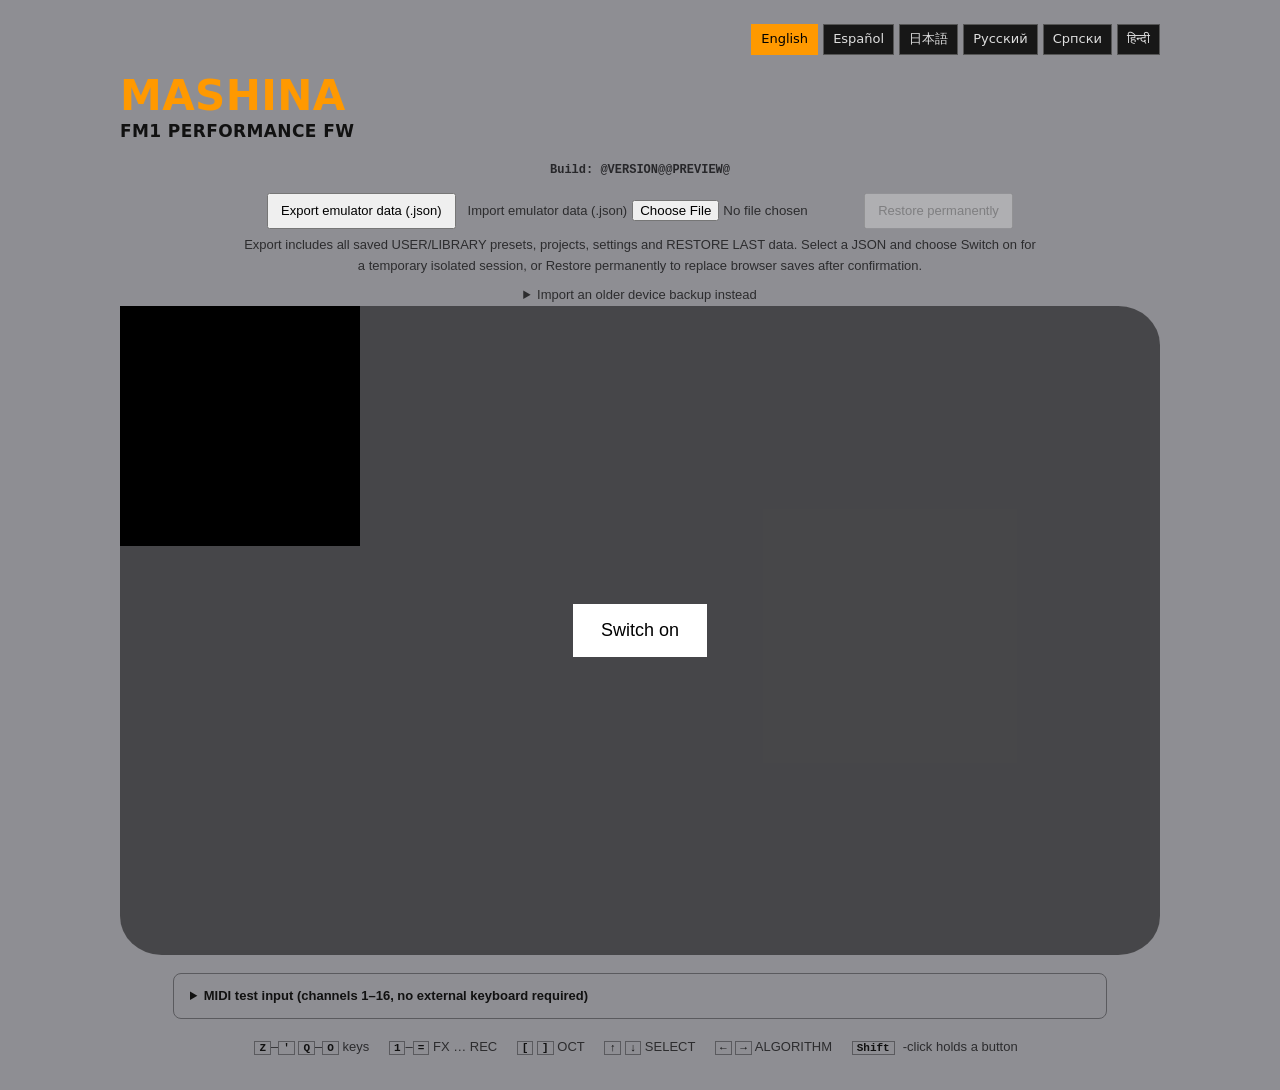
==== commit 61d3f8cb: "Finalize release guide and remove outdated branding from user-facing labels" ====
--- a/web/emu/index.html
+++ b/web/emu/index.html
@@ -103,8 +103,8 @@
   </div>
   <p id="flash-status" role="status">Export includes all saved USER/LIBRARY presets, projects, settings and RESTORE LAST data. Select a JSON and choose Switch on for a temporary isolated session, or Restore permanently to replace browser saves after confirmation.</p>
   <details>
-    <summary>Import an older MASHINA / Jiant device backup instead</summary>
-    <label><span data-ml="backup">Mashina, Jiant Live Drums, Jiant Live or Jiant backup (.json):</span> <input id="backup-file" type="file" accept=".json,application/json"></label>
+    <summary>Import an older device backup instead</summary>
+    <label><span data-ml="backup">Device backup (.json):</span> <input id="backup-file" type="file" accept=".json,application/json"></label>
     <span data-ml="optional">Optional: select before Switch on. The backup is validated and loaded into an isolated session; existing browser saves and your original file are not changed.</span>
     <p id="backup-status" role="status" data-ml="none">No backup selected — normal emulator.</p>
   </details>
@@ -151,7 +151,7 @@
     <label><span data-ml="pcNum">Program Change (0–127)</span> <input id="midi-test-pc" type="number" min="0" max="127" value="127"></label>
     <button id="midi-test-send-pc" type="button" disabled data-ml="sendPC">Send PC</button>
   </div>
-  <p data-ml="pcHint">PC 0–127 addresses preset 001–128 on LIB96. Channel 16 is reserved for projects and sections.</p>
+  <p data-ml="pcHint">PC 0–127 addresses presets 001–128. Channel 16 is reserved for projects and sections.</p>
   <div class="pads" id="midi-test-pads" aria-label="Selected track drum MIDI assignments"></div>
   <p id="midi-test-pad-status" data-ml="drums">Select a DRUM-X or DRUM-LAB track to use its MIDI note assignments. Set Channel to that track's RX channel. All Notes Off sends CC123 on every channel.</p>
 </details>
@@ -180,7 +180,7 @@
 const BLACK = [1, 3, 5, 8, 10, 13, 15, 17, 20, 22, 25];
 const BLACK_AFTER = [0, 1, 2, 4, 5, 7, 8, 9, 11, 12, 14];      // the white key each black one follows
 const LIBRARY_SLOTS = Number("@LIBRARY_SLOTS@") || 32;
-// Isolate expanded preview from the v0.14 browser session.
+// Keep 128-position browser storage separate from older layouts.
 const STORE = "felucca-emu-flash"+(LIBRARY_SLOTS===96?"-lib96":"");
 const flashStatus=document.getElementById("flash-status");
 const flashImport=document.getElementById("flash-import");
@@ -729,7 +729,7 @@
           if (m.leds) drawLights(lastLeds = m.leds, m.anim);
           if (m.sectors && !backupMode && !flashSession && !saveFlash(m.sectors) && !warned) {
             warned = true;
-            console.warn("JIANT: this browser does not keep the saves; they last until the page closes.");
+            console.warn("MASHINA: this browser does not keep the saves; they last until the page closes.");
           }
         }
       };
@@ -743,7 +743,7 @@
     document.getElementById("start").hidden = true;
     midiTestEnable(true);
     go.textContent = "On";
-    if (ac.sampleRate !== 44100) console.warn(`JIANT: the browser plays at ${ac.sampleRate} Hz, the pitch is off by ${(1200 * Math.log2(ac.sampleRate / 44100)).toFixed(0)} cents.`);
+    if (ac.sampleRate !== 44100) console.warn(`MASHINA: the browser plays at ${ac.sampleRate} Hz, the pitch is off by ${(1200 * Math.log2(ac.sampleRate / 44100)).toFixed(0)} cents.`);
     syncButtons();
     syncKeys();
     send({ type: "visible", on: !document.hidden });
